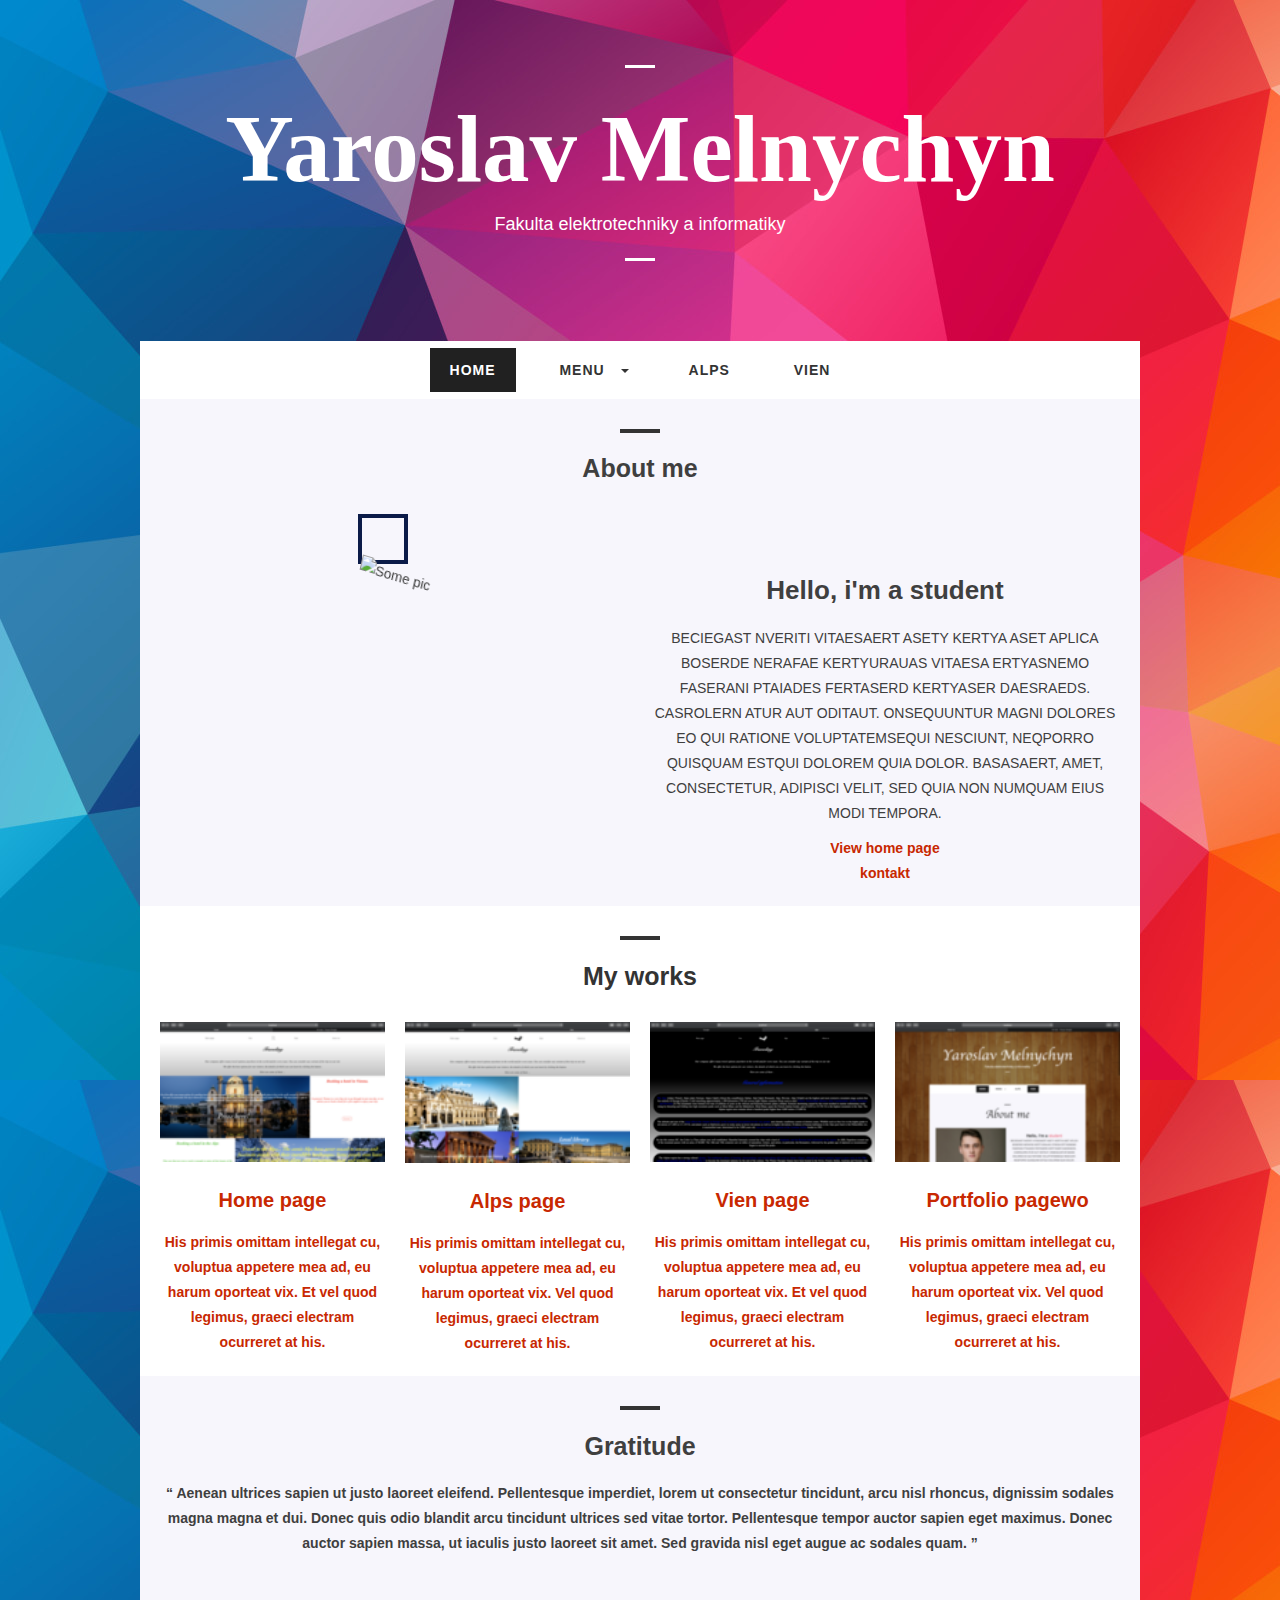
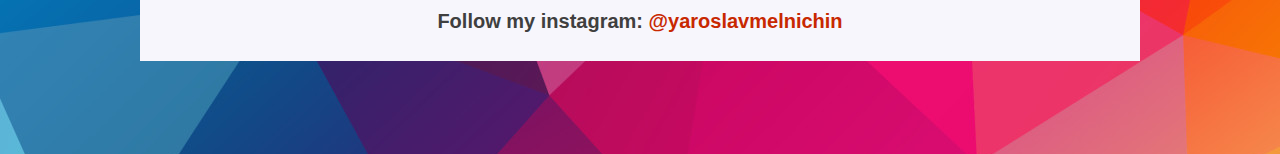
==== html/about.html @ f3ca3b76 "first commit" ====
<!DOCTYPE html >
<html lang="en">
<head>
	<meta charset="utf-8" >
	<title>About us</title>
  	<link rel="stylesheet" href="../css/about.css" type="text/css">
	<link rel="stylesheet" href="../css/PrintStyle.css" media="print" type="text/css" />
</head>


<body class="bgc">


<div class="wrap-body">
	<header class="grid">

		<div class="logo">
			<hr class="line-1">
			<a>Yaroslav Melnychyn</a>
			<span>Fakulta elektrotechniky a informatiky</span>
			<hr class="line-1">
		</div>


		<div id='cssmenu' class="align-center">
			<ul>
			   <li class="active"><a href='Travel.html' class='hoverable' ><span>Home</span></a></li>
			   <li class='has-sub'><a href='about.html' ><span>Menu</span></a>
				  <ul >
					  <li><a href='Travel.html' class='has-sub hoverable'><span>Home</span></a></li>
					  <li><a href='Alps.html' class='has-sub hoverable' ><span>Alps</span></a></li>
					  <li><a href='Vien.html' class='has-sub hoverable'><span>Vien</span></a></li>
					  <li><a href='about.html'  class='has-sub hoverable'><span>About us</span></a></li>
					  <li><a href='TopCities.html'  class='has-sub hoverable'><span>Top Cities</span></a></li>
					  <li><a href='manager.html' class='has-sub hoverable'><span>Travel manager</span></a></li>
				  </ul>
			   </li>
			   <li><a href='Alps.html'><span>Alps</span></a></li>
			   <li><a href='Vien.html'><span>Vien</span></a></li>
			</ul>
		</div>

	</header>





			<div class="wrap-container clearfix">
				<div id="main-content">
					<div class="wrap-content grid ">

						<article class="background-gray">

							<div class="art-header">
								<hr class="line-2">
								<h2>About me</h2>
							</div>


							<div class="art-content">
								<div class="row">


									<div class="col-1-2">
										<div class="wrap-col tooltip">
											<div class="loader">
												<span class="span"></span>
												<span class="span"></span>
												<span class="span"></span>
												<span class="span"></span>
											</div>
											<picture>
												<source media="(min-width: 1000px)" srcset="https://images.hdqwalls.com/download/triangles-colorful-background-nz-1920x1080.jpg" class="neg transform3d">
												<source media="(min-width: 750px)" srcset="https://instagram.fbts2-1.fna.fbcdn.net/v/t51.2885-15/sh0.08/e35/p640x640/42825758_279687386009729_7389694294895683815_n.jpg?_nc_ht=instagram.fbts2-1.fna.fbcdn.net&_nc_cat=105&_nc_ohc=Sl79VzW_lDQAX8SuZbw&oh=0157490428eebdfd2c428f5ad9d4a839&oe=5E8DD9C1" class="neg transform3d">
												<source media="(min-width: 500px)" srcset="../images/myImg.jpg" class="neg transform3d">
												<img src="https://images.hdqwalls.com/download/triangles-colorful-background-nz-1920x1080.jpg" alt="Some pic" class="neg transform3d">
											</picture>
										</div>
									</div>


									<div class="col-1-2">
										<div class="wrap-col">
											<div class="row">
												<div class="t-center" style="padding-top: 40px;">
													<h3 style="font-size: 26px;">Hello, i'm a <span class="color-red">student</span></h3>
													<p>BECIEGAST NVERITI VITAESAERT ASETY KERTYA ASET APLICA BOSERDE NERAFAE KERTYURAUAS VITAESA ERTYASNEMO FASERANI PTAIADES FERTASERD KERTYASER DAESRAEDS. CASROLERN ATUR AUT ODITAUT. ONSEQUUNTUR MAGNI DOLORES EO QUI RATIONE VOLUPTATEMSEQUI NESCIUNT, NEQPORRO QUISQUAM ESTQUI DOLOREM QUIA DOLOR. BASASAERT, AMET, CONSECTETUR, ADIPISCI VELIT, SED QUIA NON NUMQUAM EIUS MODI TEMPORA.</p>
													<a href="TopCities.html" class="button" >View home page</a>
													<br>
													<a href="mailto:yaroslav.melnychyn@student.tuke.sk?Subject=Reakcia%20na%20Váš%20blog%20s%20názvom%20'travel'">kontakt</a>
												</div>
											</div>
										</div>
									</div>


								</div>
							</div>





						</article>


						<article class="background-white">

							<div class="art-header">
								<hr class="line-2">
								<h2>My works</h2>
							</div>



								<div class="art-content">

									<div class="row">
										<a href="Travel.html">
											<div class="col-1-4">
												<div class="wrap-col post">
													<img src="../images/work1.png" alt=""/>
													<h3>Home page</h3>
													<p>His primis omittam intellegat cu, voluptua appetere mea ad, eu harum oporteat vix. Et vel quod legimus, graeci electram ocurreret at his.</p>
												</div>
											</div>
										</a>

									<div class="col-1-4">
										<a href="Vien.html">
											<div class="wrap-col post">
												<img src="../images/work2.png" alt=""/>
												<h3>Alps page</h3>
												<p>His primis omittam intellegat cu, voluptua appetere mea ad, eu harum oporteat vix. Vel quod legimus, graeci electram ocurreret at his.</p>
											</div>
										</a>
									</div>


									<div class="col-1-4">
										<a href="Alps.html">
											<div class="wrap-col post">
												<img src="../images/work3.png" alt=""/>
												<h3>Vien page</h3>
												<p>His primis omittam intellegat cu, voluptua appetere mea ad, eu harum oporteat vix. Et vel quod legimus, graeci electram ocurreret at his.</p>
											</div>
										</a>
									</div>


									<div class="col-1-4">
										<a href="about.html">
											<div class="wrap-col post">
												<img src="../images/work4.png" alt=""/>
												<h3>Portfolio pagewo</h3>
												<p>His primis omittam intellegat cu, voluptua appetere mea ad, eu harum oporteat vix. Vel quod legimus, graeci electram ocurreret at his.</p>
											</div>
										</a>
									</div>
								</div>
							</div>

						</article>



						<article class="background-gray">
							<div class="art-header">
								<hr class="line-2">
								<h2>Gratitude</h2>
							</div>
							<div class="art-content">
								<strong>“ Aenean ultrices sapien ut justo laoreet eleifend. Pellentesque imperdiet, lorem ut consectetur tincidunt, arcu nisl rhoncus, dignissim sodales magna magna et dui. Donec quis odio blandit arcu tincidunt ultrices sed vitae tortor. Pellentesque tempor auctor sapien eget maximus. Donec auctor sapien massa, ut iaculis justo laoreet sit amet. Sed gravida nisl eget augue ac sodales quam. ”</strong>
								<div class="row">
									<div class="col-full">
										<div class="wrap-col post">
											<a href="https://www.instagram.com/"> <img src="https://upload.wikimedia.org/wikipedia/commons/thumb/a/a5/Instagram_icon.png/599px-Instagram_icon.png" class="box" alt="" style="border-radius: 50%; width: 100px;" /></a>
											<h3>Follow my instagram: <a href="https://www.instagram.com/yaroslavmelnichin/?hl=en">@yaroslavmelnichin</a>

											</h3>

										</div>
									</div>
								</div>
							</div>
						</article>

					</div>
				</div>
			</div>











	<hr class="line box">












</div>
</body>
</html>
---- css/about.css ----
#cssmenu {
    background: white;
    margin: 30px 0 0;
    width: auto;
    line-height: 1;
    display: block;
    position: relative;
    font-family: 'PT Sans', sans-serif;
    z-index: 9999;
    padding: 7px;
}

#cssmenu ul {
    list-style: none;
    margin: 0;
    padding: 0;
    display: block;
}
#cssmenu ul:after,

#cssmenu:after {
    content: " ";
    display: block;
    font-size: 0;
    height: 0;
    clear: both;
    visibility: hidden;
}
#cssmenu ul li {
    margin: 0 10px;
    padding: 0;
    display: block;
    position: relative;
}
#cssmenu ul li a {
    text-decoration: none;
    display: block;
    margin: 0;
    -webkit-transition: color .2s ease;
    -moz-transition: color .2s ease;
    -o-transition: color .2s ease;
    transition: color .2s ease;
    -webkit-box-sizing: border-box;
    -moz-box-sizing: border-box;
    box-sizing: border-box;
}
#cssmenu ul li ul {
    position: absolute;
    left: -9999px;
    top: auto;
}
#cssmenu ul li ul li {
    max-height: 0;
    margin: 0;
    position: absolute;
    -webkit-transition: max-height 0.4s ease-out;
    -moz-transition: max-height 0.4s ease-out;
    -o-transition: max-height 0.4s ease-out;
    transition: max-height 0.4s ease-out;
    background: #ffffff;
}
#cssmenu ul li ul li.has-sub:after {
    display: block;
    position: absolute;
    content: "";
    height: 10px;
    width: 10px;
    border-radius: 5px;
    background: #000000;
    z-index: 1;
    top: 13px;
    right: 15px;
}
#cssmenu.align-right ul li ul li.has-sub:after {
    right: auto;
    left: 15px;
}
#cssmenu ul li ul li.has-sub:before {
    display: block;
    position: absolute;
    content: "";
    height: 0;
    width: 0;
    border: 3px solid transparent;
    border-left-color: #ffffff;
    z-index: 2;
    top: 15px;
    right: 15px;
}
#cssmenu.align-right ul li ul li.has-sub:before {
    right: auto;
    left: 15px;
    border-left-color: transparent;
    border-right-color: #ffffff;
}
#cssmenu ul li ul li a {
    font-size: 14px;
    font-weight: 400;
    text-transform: none;
    color: #000000;
    letter-spacing: 0;
    display: block;
    width: 170px;
    padding: 11px 10px 11px 20px;
}
#cssmenu ul li ul li:hover > a, #cssmenu ul li ul li.active > a {
    color: #000;
}
#cssmenu ul li ul li:hover:after, #cssmenu ul li ul li.active:after {
    background: #000;
}
#cssmenu ul li ul li:hover > ul {
    left: 100%;
    top: 0;
}
#cssmenu ul li ul li:hover > ul > li {
    max-height: 72px;
    position: relative;
}
#cssmenu > ul > li {
    float: left;
}
#cssmenu.align-center > ul > li {
    float: none;
    display: inline-block;
}
#cssmenu.align-center > ul {
    text-align: center;
}
#cssmenu.align-center ul ul {
    text-align: left;
}
#cssmenu.align-right > ul {
    float: right;
}
#cssmenu.align-right > ul > li:hover > ul {
    left: auto;
    right: 0;
}
#cssmenu.align-right ul ul li:hover > ul {
    right: 100%;
    left: auto;
}
#cssmenu.align-right ul ul li a {
    text-align: right;
}
#cssmenu > ul > li:after {
    content: "";
    display: block;
    position: absolute;
    width: 100%;
    height: 0;
    top: 0;
    z-index: 0;
    background: #212121;
    -webkit-transition: height .2s;
    -moz-transition: height .2s;
    -o-transition: height .2s;
    transition: height .2s;
}
#cssmenu > ul > li.has-sub > a {
    padding-right: 40px;
}
#cssmenu > ul > li.has-sub > a:after {
    display: block;
    content: "";
    background: #fff;
    height: 12px;
    width: 12px;
    position: absolute;
    border-radius: 13px;
    right: 14px;
    top: 16px;
}
#cssmenu > ul > li.has-sub > a:before {
    display: block;
    content: "";
    border: 4px solid transparent;
    border-top-color: #333;
    z-index: 2;
    height: 0;
    width: 0;
    position: absolute;
    right: 16px;
    top: 21px;
}
#cssmenu > ul > li > a {
    color: #333;
    padding: 15px 20px;
    font-weight: 700;
    letter-spacing: 1px;
    text-transform: uppercase;
    font-size: 14px;
    z-index: 2;
    position: relative;
}
#cssmenu > ul > li:hover:after, #cssmenu > ul > li.active:after {
    height: 100%;
}
#cssmenu > ul > li:hover > a, #cssmenu > ul > li.active > a {
    color: #fff;
}
#cssmenu > ul > li:hover > a:after, #cssmenu > ul > li.active > a:after {
    background: #000000;
}
#cssmenu > ul > li:hover > a:before, #cssmenu > ul > li.active > a:before {
    border-top-color: #ffffff;
}
#cssmenu > ul > li:hover > ul {
    left: 0;
}
#cssmenu > ul > li:hover > ul > li {
    max-height: 72px;
    position: relative;
    background: #212121;
}
#cssmenu > ul > li > ul > li:hover > ul > li{
    background: #212121;
}

#cssmenu > ul > li:hover > ul > li a{
    color: #fff;
}
#cssmenu #menu-button {
    display: none;
}
#cssmenu > ul > li > a {
    display: block;
}
#cssmenu > ul > li {
    width: auto;
}
#cssmenu > ul > li > ul {
    width: 170px;
    display: block;
}
#cssmenu > ul > li > ul > li {
    width: 170px;
    display: block;
}

.hoverable:hover{
    background: #666666;
}



















.grid{
    width: 1000px;
    position: relative;
    margin: 0 auto;
    padding: 0;
}

.grid:after {
    content: "\0020";
    display: block;
    height: 0;
    clear: both;
    visibility: hidden;
}

.grid .f-right{
    float: right!important;
}

.grid .f-left{
    float: left!important;
}

.grid .row{

}
.grid .row:before,.row:after {
    content: '\0020';
    display: block; overflow: hidden;
    visibility: hidden;
    width: 0;
    height: 0;
}

.grid .row:after{
    clear: both;
}
.grid .row{
    zoom: 1;
}

.grid .wrap-col{
    margin:10px;

}

.grid .col-1-2, .grid .col-1-3, .grid .col-2-3, .grid .col-1-4, .grid .col-2-4, .grid .col-3-4, .grid .col-1-5, .grid .col-2-5, .grid .col-3-5, .grid .col-4-5, .grid .col-1-6, .grid .col-2-6, .grid .col-3-6, .grid .col-4-6, .grid .col-5-6{
    float:left;
    display: inline-block;
}

.grid .col-full{
    width:100%;
}

.grid .col-1-2,.grid .col-1-2-fixed{
    width:50%;
}
.grid .offset-1-2{
    margin-left: 50%;
}

.grid .col-1-3,.grid .col-1-3-fixed{
    width:33.33%;
}
.grid .col-2-3,.grid .col-2-3-fixed{
    width:66.66%;
}
.grid .offset-1-3{
    margin-left: 33.33%;
}
.grid .offset-2-3{
    margin-left: 66.66%;
}

.grid .col-1-4,.grid .col-1-4-fixed{
    width:25%;
}
.grid .col-2-4,.grid .col-2-4-fixed{
    width:50%;
}
.grid .col-3-4,.grid .col-3-4-fixed{
    width:75%;
}
.grid .offset-1-4{
    margin-left: 25%;
}
.grid .offset-2-4{
    margin-left: 50%;
}
.grid .offset-3-4{
    margin-left: 75%;
}

.grid .col-1-5,.grid .col-1-5-fixed{
    width:20%;
}
.grid .col-2-5,.grid .col-2-5-fixed{
    width:40%;
}
.grid .col-3-5,.grid .col-3-5-fixed{
    width:60%;
}
.grid .col-4-5,.grid .col-4-5-fixed{
    width:80%;
}
.grid .offset-1-5{
    margin-left: 20%;
}
.grid .offset-2-5{
    margin-left: 40%;
}
.grid .offset-3-5{
    margin-left: 60%;
}
.grid .offset-4-5{
    margin-left: 80%;
}

.grid .col-1-6,.grid .col-1-6-fixed{
    width:16.66%;
}
.grid .col-2-6,.grid .col-2-6-fixed{
    width:33.33%;
}
.grid .col-3-6,.grid .col-3-6-fixed{
    width:50%;
}
.grid .col-4-6,.grid .col-4-6-fixed{
    width:66.66%;
}
.grid .col-5-6,.grid .col-5-6-fixed{
    width:83.33%;
}
.grid .offset-1-6{
    margin-left: 16.66%;
}
.grid .offset-2-6{
    margin-left: 33.33%;
}
.grid .offset-3-6{
    margin-left: 50%;
}
.grid .offset-4-6{
    margin-left: 66.66%;
}
.grid .offset-5-6{
    margin-left: 83.33%;
}



* {
    -webkit-box-sizing: border-box;
    -moz-box-sizing: border-box;
    box-sizing: border-box;
}



img{
    max-width:100%;
    height: auto;
    width: auto;
}

a{
    color: #c82801;
    text-decoration: none;
    font-weight: bold;
}
a:hover {
    color: #ccc;
    text-decoration: none;
}




h1, h2 	{
    font-size: 25px;
    line-height: 30px;
}
h3, h4	{
    font-size: 20px;
    line-height: 20px;
}



h5, h6	{
    font-size: 16px;
    line-height: 16px;
}



p{
    margin: 10px 0;
}





.t-center{
    text-align: center;
}
.t-left{
    text-align: left;
}
.t-right{
    text-align: right;
}
.f-right{
    float: right;
}
.f-left{
    float: left;
}








hr{
    border: 0;
    height: 3px;
    margin: 20px auto;
}
hr.line-1{
    background: #fff;
    max-width: 30px;
}
hr.line-2{
    background: #333;
    max-width: 40px;
    height: 4px;
}



html, body {
    width:100%;
    padding:0;
    margin:0;
}

body {
    font: 14px/25px Arial, Helvetica, sans-serif;
    font-family: 'Open Sans', sans-serif;
    background: url("../images/triangles-colorful-background-nz-1920x1080.jpg");
}



.bgc{
    background: url("../images/triangles-colorful-background-nz-1920x1080.jpg");
}


header{
    text-align: center;
}
header .logo {
    color: #fff;
    padding: 45px 0 30px;
}
header .logo a{
    font-family: 'Dancing Script',
    cursive;
    font-size: 95px;
    color: #fff;
    font-weight: bold;
    display: block;
    line-height: 1.3;
}

header .logo span{
    font-family: 'Roboto', sans-serif;
    font-size: 18px;
}



.content-box .wrap-box {
    padding:30px 10px;
    position: relative;
}
.content-box .header {
    text-align: center;
    margin-bottom: 10px;font-family: 'Dancing Script', cursive;
}
.content-box .header h2{
    font-size: 45px;
    margin: 20px;
    line-height: 45px;
}
.content-box .header .wrapper{
    padding: 5px;
    display: inline-block;
}

.background-white{
    background:#fff;
    color: #333;
}
.background-gray{
    background:#F7F6FC;
}

.content-box.box-4 .post{
    background: #ffffff;
    color: #3F3F3F;
    margin-bottom: 30px;
}
.content-box.box-4 .post .wrapper{
    padding: 60px 60px 20px 60px;
    text-align: center;
}
.content-box.box-4 .post img{
    max-height: 400px;
    width: 100%;
    border: none;
    margin: 0;
}

#main-content .wrap-content{
    padding: 0 0 50px;
}



.item-container {
    position: relative;
    overflow: hidden;
    display: inline-block;
    text-align: center;
    border: 1px solid #ccc;
    padding: 7px;
    background-color: #fff;
    vertical-align: top;
    margin-bottom: 20px;
    box-sizing: border-box;
    -moz-box-sizing: border-box;
    -webkit-box-sizing: border-box;
}
.item-container img {
    display: block;
    width: 100%;
    height: auto;
}
.item-container .item-caption {
    position: absolute;
    top: 0;
    right: 0;
    bottom: 0;
    left: 0;
    z-index: 10;
    background: none;
    width: 100%;
    height: 100%;
    padding: 35px 30px;
    -webkit-transition: 0.6s;transition: 0.6s;
}
.item-caption:hover{opacity: 0.9;}

.item-caption:after, .item-caption:before {
    border: 1px solid rgba(255, 255, 255, 0.7);
    bottom: 1em;
    content: '';
    left: 1em;
    opacity: 0;
    position: absolute;
    right: 1em;
    top: 1em;
    -webkit-transform: scale(1.5);
    -ms-transform: scale(1.5);
    transform: scale(1.5);
    -webkit-transition: 0.6s 0.2s;
    transition: 0.6s 0.2s;
}
.item-caption:before {
    border-bottom: none;
    border-top: none;
    left: 2em;
    right: 2em;
}
.item-caption:after {
    border-left: none;
    border-right: none;
    bottom: 2em;
    top: 2em;
}
.item-caption:hover:after,.item-caption:hover:before {
    -webkit-transform: scale(1);
    -ms-transform: scale(1);
    transform: scale(1);
    opacity: 1;
}

.item-caption-inner {
    display: table;
    width: 100%;
    height: 100%;
}
.item-caption-inner1 {
    display: table-cell;
    width: 100%;
    height: 100%;
    vertical-align: middle;
}
.item-container .item-caption h3, .item-container .item-caption span{
    text-align: center;
    color: #fff;
}
.item-container .item-caption h3{
    font-size: 35px;
    letter-spacing: 2px;
    margin-bottom : 0;
}
.item-container .item-caption span{
    font-size: 22px;
}

.item-container:hover .item-caption {
    background: rgba(0, 0, 0, 0.8);
}
.item-container:hover .item-caption h3, .item-container:hover .item-caption span{
    display: block;
}


article{
    background: #ffffff;
    color: #3F3F3F;
    padding: 10px;
    text-align: center;
}
article:after, article:before{
    clear: both;
    content: '\0020';
    display: block;
    visibility: hidden;
    width: 0;
    height: 0;
}
article img{
    height: auto;
    width: 100%;
    border: none;
}
article.art-header{
    padding: 40px 0 20px;
}
article.art-header h2{
    color: #333;
    font-family: 'Dancing Script',
    cursive;
    font-size: 70px;
    font-weight: 500;
    padding: 0;
    margin: 0;
}
article.art-content{
    padding: 20px;
}
article.art-content blockquote {
    border-left: 3px solid #1c7791;
    font-size: 18px;
    margin: 0 50px;
    font-style: italic;
    color: #666;
    padding-left: 20px;
}
article.art-content ol {
    float: left;
    text-align: justify;
    margin: 10px 50px;
    font-size: 16px;
    list-style-type: circle;
}

article.entry-title {
    text-align: center;
    background: url(../images/triangles-colorful-background-nz-1920x1080.jpg) no-repeat center center;
    min-height: 250px;
    padding-top: 100px;
}


.tooltip {
    position: relative;
    display: inline-block;
}

.tooltip .tooltiptext {
    visibility: hidden;
    width: 120px;
    background-color: black;
    color: #fff;
    text-align: center;
    border-radius: 6px;
    padding: 5px 0;

    /* Position the tooltip */
    position: absolute;
    z-index: 1;
}

.tooltip:hover .tooltiptext {
    visibility: visible;
}



@media only screen and (max-width: 1000px){


    .grid{
        width: 500px;
        position: relative;
        margin: 0 auto;
        padding: 0;
    }

    .neg{
        padding-top: 200px;
    }
}

.transform3d{
    transform: rotate3d(45,45,45,25deg);
}

*{box-sizing:border-box}

@keyframes loader {
    0% {transform:rotate(-45deg)}
    50%{transform:rotate(-135deg)}
    100%{transform:rotate(-225deg)}}
@keyframes span-1 {
    0% {transform:translate(0);}
    50%{transform:translate(-50px, 0);border-color:#EE4D68}
    100%{transform:translate(0);}}
@keyframes span-2 {
    0%{transform:translate(0);}
    50%{transform:translate(50px, 0);border-color:#875678}
    100%{transform:translate(0);}}
@keyframes span-3 {
    0%{transform:translate(0);}
    50%{transform:translate(0, -50px);border-color:#FF9900}
    100%{transform:translate(0);}}
@keyframes span-4 {
    0%{transform:translate(0);}
    50%{transform:translate(0, 50px);border-color:#00E4F6}
    100%{transform:translate(0);}}
.loader {
    width: 50px;
    height: 50px;
    position: relative;
    animation: loader 2s infinite ease-in-out;
}
.loader span {
    width: 50px;
    height: 50px;
    position: absolute;
    left: 0;
    top: 0;
    border: 4px solid #0B1B48;
}
.loader span:nth-child(1) {
    animation: span-1 2s ease-in-out infinite;
}
.loader span:nth-child(2) {
    animation: span-2 2s ease-in-out infinite;
}
.loader span:nth-child(3) {
    animation: span-3 2s ease-in-out infinite;
}
.loader span:nth-child(4) {
    animation: span-4 2s ease-in-out infinite;
}


.box {
    transition: width 2s, height 2s, background-color 2s, transform 2s;
}

.box:hover {
    transform: rotate(180deg);
}
---- css/PrintStyle.css ----
html{
    font-family: "Times New Roman", serif;
    font-size: 12pt;
}

body > header > h1{
    font-size: 2rem;
    text-align: center;
}


h2{
    font-size: 1.3rem;
}

main > article > h2{
    font-size: 1.6rem;
}

body > aside, .menuLink, body > nav{
    display: none;
}

.img-size, a{
    display: none;
}

#cssmenu{
    display: none;
}

.grid{
    display: grid;
    grid-template-areas: "a" "b" "c" "d" "e" "f" "g" "h" "o" "z" "y" "w" "x" ;
}

.text-top{
    display: none;
}

.printed{
    display: none;
}

p,h1,h2,h3,h4,h5,h6, span,.center,.green{
    color: black;
}
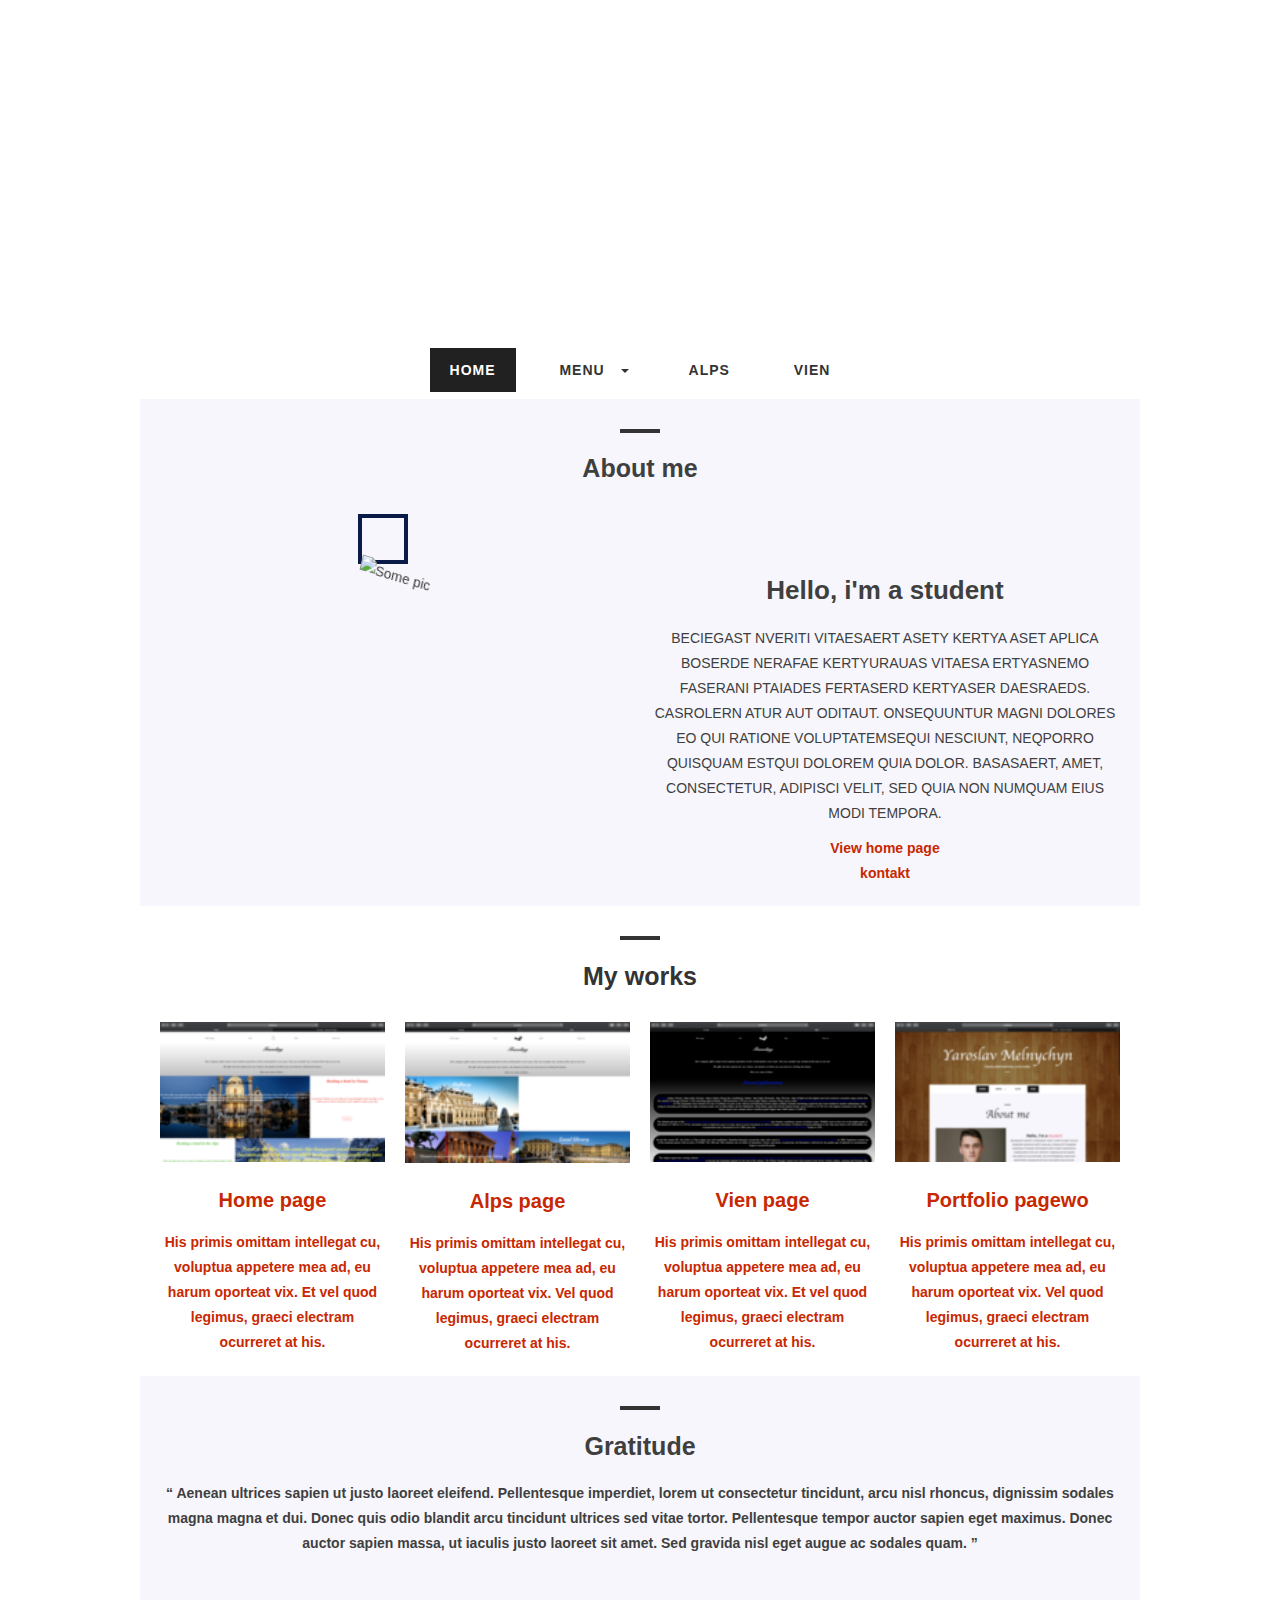
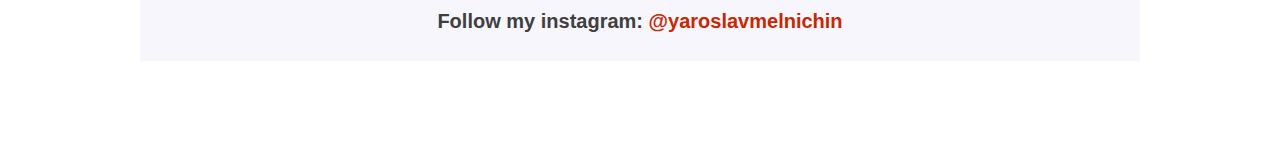
==== commit c83703a5: "com" ====
--- a/html/about.html
+++ b/html/about.html
@@ -24,10 +24,10 @@
 
 		<div id='cssmenu' class="align-center">
 			<ul>
-			   <li class="active"><a href='Travel.html' class='hoverable' ><span>Home</span></a></li>
+			   <li class="active"><a href='../index.html' class='hoverable' ><span>Home</span></a></li>
 			   <li class='has-sub'><a href='about.html' ><span>Menu</span></a>
 				  <ul >
-					  <li><a href='Travel.html' class='has-sub hoverable'><span>Home</span></a></li>
+					  <li><a href='../index.html' class='has-sub hoverable'><span>Home</span></a></li>
 					  <li><a href='Alps.html' class='has-sub hoverable' ><span>Alps</span></a></li>
 					  <li><a href='Vien.html' class='has-sub hoverable'><span>Vien</span></a></li>
 					  <li><a href='about.html'  class='has-sub hoverable'><span>About us</span></a></li>
@@ -71,9 +71,9 @@
 												<span class="span"></span>
 											</div>
 											<picture>
-												<source media="(min-width: 1000px)" srcset="https://images.hdqwalls.com/download/triangles-colorful-background-nz-1920x1080.jpg" class="neg transform3d">
+												<source media="(min-width: 1000px)" srcset="../images/IMG_6571.JPG" class="neg transform3d">
 												<source media="(min-width: 750px)" srcset="https://instagram.fbts2-1.fna.fbcdn.net/v/t51.2885-15/sh0.08/e35/p640x640/42825758_279687386009729_7389694294895683815_n.jpg?_nc_ht=instagram.fbts2-1.fna.fbcdn.net&_nc_cat=105&_nc_ohc=Sl79VzW_lDQAX8SuZbw&oh=0157490428eebdfd2c428f5ad9d4a839&oe=5E8DD9C1" class="neg transform3d">
-												<source media="(min-width: 500px)" srcset="../images/myImg.jpg" class="neg transform3d">
+												<source media="(min-width: 500px)" srcset="https://instagram.fbts2-1.fna.fbcdn.net/v/t51.2885-15/sh0.08/e35/s640x640/79828732_571726650058320_6009259298750774105_n.jpg?_nc_ht=instagram.fbts2-1.fna.fbcdn.net&_nc_cat=100&_nc_ohc=En0vGteSns4AX-9H8Xq&oh=d3cfe728d04d79f83c21a0598b031f76&oe=5E93545F" class="neg transform3d">
 												<img src="https://images.hdqwalls.com/download/triangles-colorful-background-nz-1920x1080.jpg" alt="Some pic" class="neg transform3d">
 											</picture>
 										</div>
@@ -117,7 +117,7 @@
 								<div class="art-content">
 
 									<div class="row">
-										<a href="Travel.html">
+										<a href="../index.html">
 											<div class="col-1-4">
 												<div class="wrap-col post">
 													<img src="../images/work1.png" alt=""/>
--- a/css/about.css
+++ b/css/about.css
@@ -515,13 +515,13 @@
 body {
     font: 14px/25px Arial, Helvetica, sans-serif;
     font-family: 'Open Sans', sans-serif;
-    background: url("../images/triangles-colorful-background-nz-1920x1080.jpg");
+    background: url(https://images.hdqwalls.com/download/triangles-colorful-background-nz-1920x1080.jpg);
 }
 
 
 
 .bgc{
-    background: url("../images/triangles-colorful-background-nz-1920x1080.jpg");
+    background: url(https://images.hdqwalls.com/download/triangles-colorful-background-nz-1920x1080.jpg);
 }
 
 
@@ -749,7 +749,7 @@
 
 article.entry-title {
     text-align: center;
-    background: url(../images/triangles-colorful-background-nz-1920x1080.jpg) no-repeat center center;
+    background: url(https://images.hdqwalls.com/download/triangles-colorful-background-nz-1920x1080.jpg) no-repeat center center;
     min-height: 250px;
     padding-top: 100px;
 }
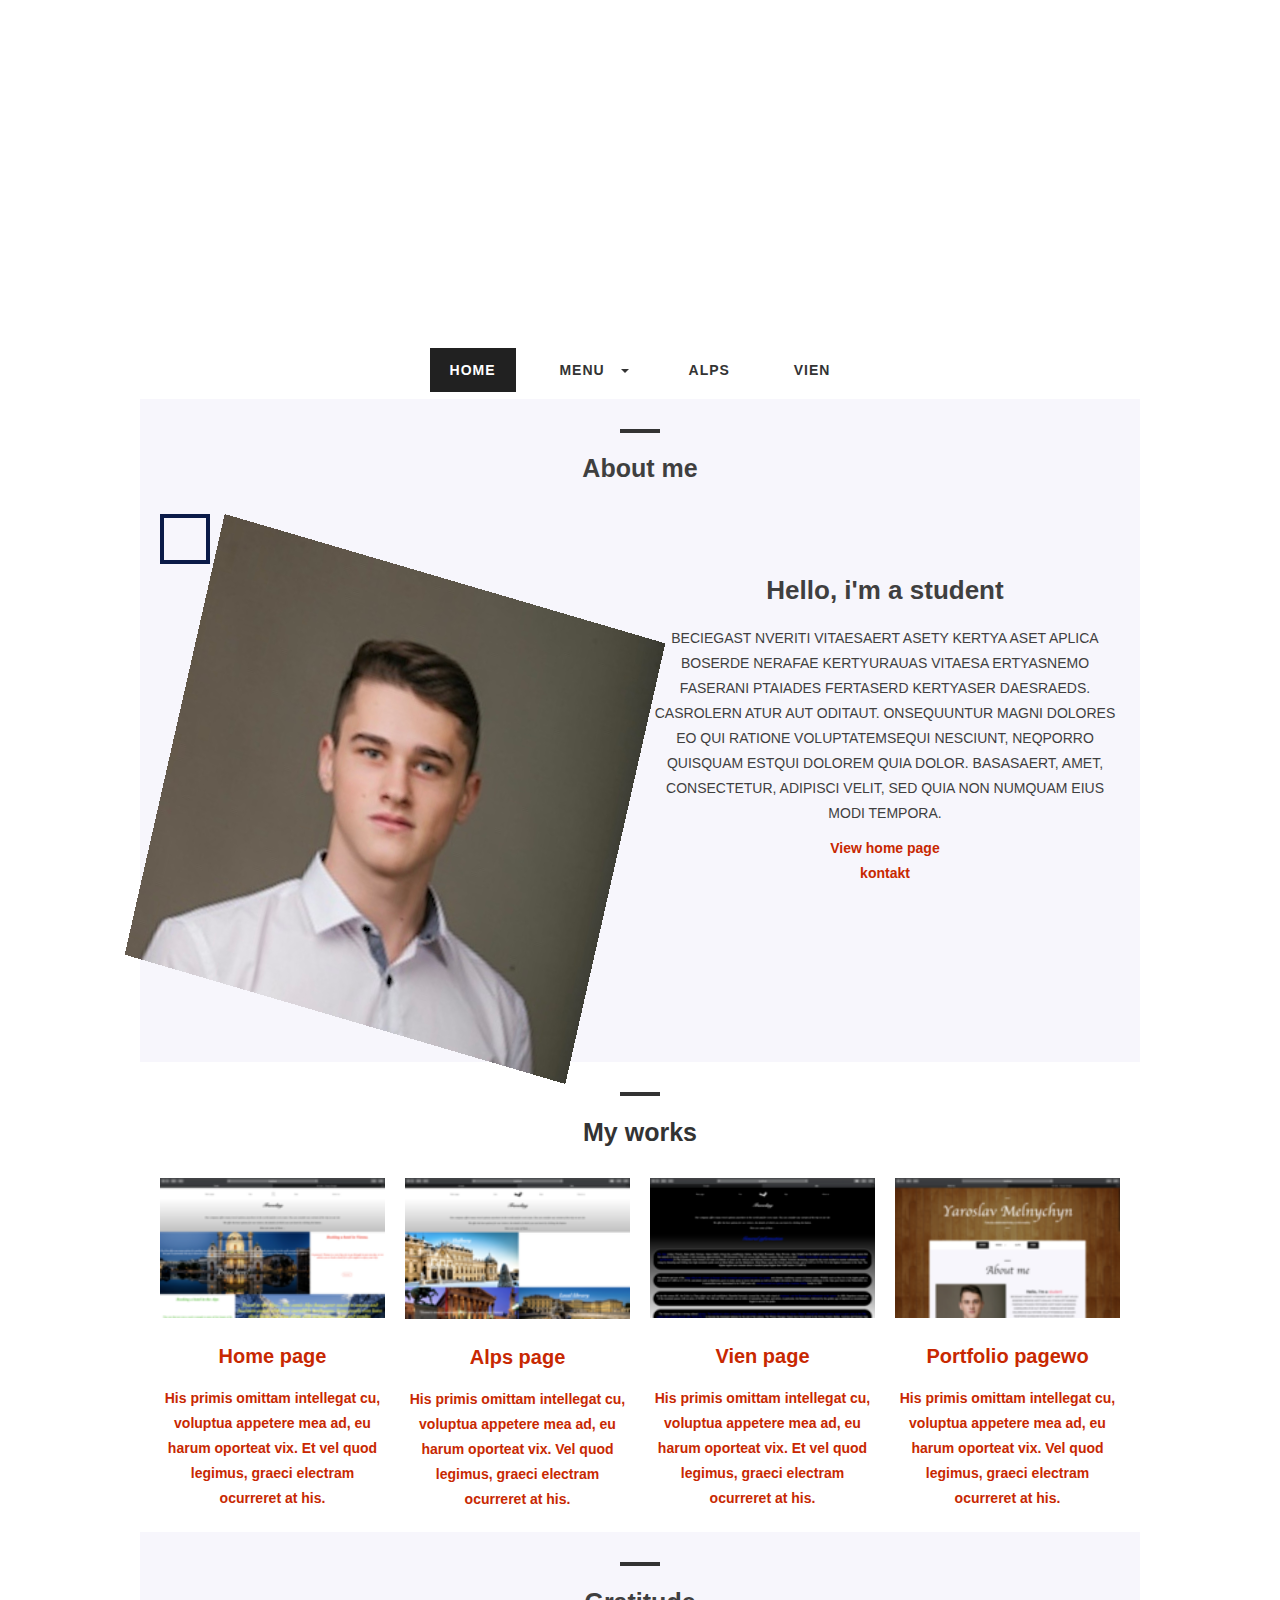
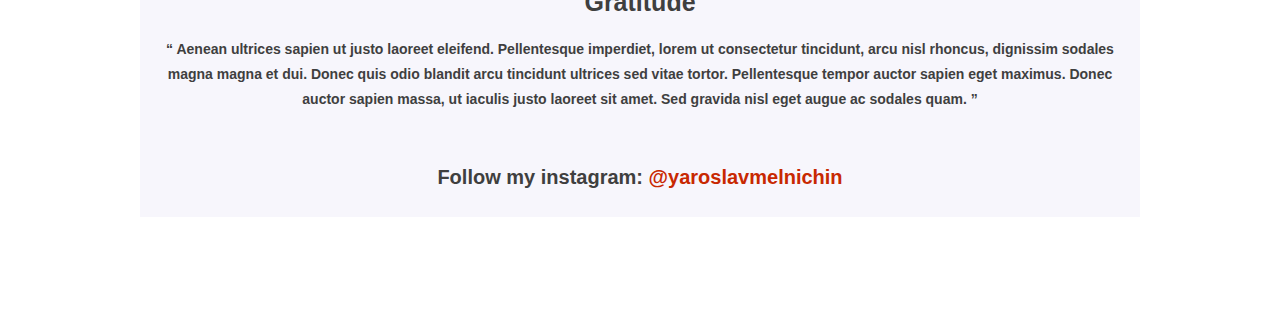
==== commit f8c36b58: "com" ====
--- a/html/about.html
+++ b/html/about.html
@@ -33,6 +33,7 @@
 					  <li><a href='about.html'  class='has-sub hoverable'><span>About us</span></a></li>
 					  <li><a href='TopCities.html'  class='has-sub hoverable'><span>Top Cities</span></a></li>
 					  <li><a href='manager.html' class='has-sub hoverable'><span>Travel manager</span></a></li>
+					  <li><a href='router.html' class='has-sub hoverable'><span>Top Cities v2</span></a></li>
 				  </ul>
 			   </li>
 			   <li><a href='Alps.html'><span>Alps</span></a></li>
